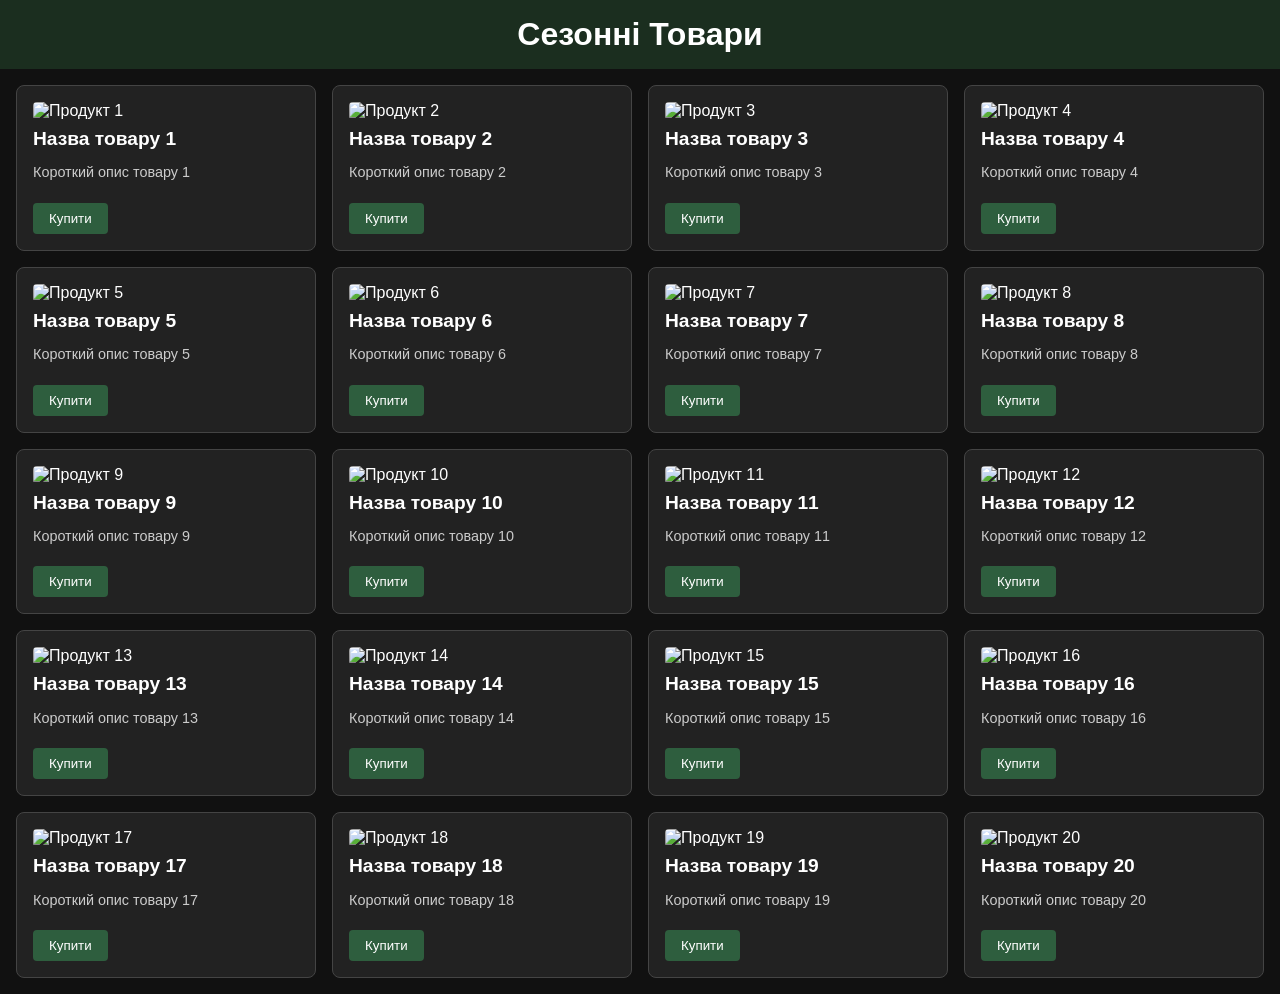
==== index.html @ b9dddbe8 "Update and rename index.html.html to index.html" ====
<!DOCTYPE html>
<html lang="uk">
<head>
  <meta charset="UTF-8">
  <meta name="viewport" content="width=device-width, initial-scale=1.0">
  <title>Сезонні товари</title>
  <link rel="stylesheet" href="styles.css">
</head>
<body>
  <header>
    <h1>Сезонні Товари</h1>
  </header>

  <section class="catalog">
    <!-- 20 товарів -->
    <!-- Товар 1 -->
    <div class="product">
      <img src="https://via.placeholder.com/250x150" alt="Продукт 1">
      <h2>Назва товару 1</h2>
      <p>Короткий опис товару 1</p>
      <button class="buy-btn" onclick="showOrderForm('Назва товару 1')">Купити</button>
    </div>
    <!-- Товари 2–20 -->
    <!-- Автоматично згенеровані -->
    <!-- prettier-ignore -->
    <!-- Копії для інших товарів -->
    <!-- Повторення з новими назвами -->
    
    <!-- JS генерує 19 товарів -->
  </section>

  <section class="order-form" id="orderForm">
    <h2>Замовлення</h2>
    <form onsubmit="submitOrder(event)">
      <input type="text" id="productName" name="product" readonly>
      <input type="text" name="name" placeholder="Ваше ім'я" required>
      <input type="tel" name="phone" placeholder="Телефон або Telegram" required>
      <textarea name="message" placeholder="Коментар (необов'язково)"></textarea>
      <button type="submit" class="submit-btn">Надіслати замовлення</button>
    </form>
  </section>

  <script>
    function showOrderForm(productName) {
      document.getElementById('orderForm').style.display = 'block';
      document.getElementById('productName').value = productName;
      window.scrollTo({ top: document.getElementById('orderForm').offsetTop, behavior: 'smooth' });
    }

    function submitOrder(event) {
      event.preventDefault();
      alert('Замовлення надіслано! З вами зв’яжуться найближчим часом.');
      event.target.reset();
      document.getElementById('orderForm').style.display = 'none';
    }

    // Генерація товарів 2–20
    const catalog = document.querySelector('.catalog');
    for (let i = 2; i <= 20; i++) {
      const product = document.createElement('div');
      product.className = 'product';
      product.innerHTML = `
        <img src="https://via.placeholder.com/250x150" alt="Продукт ${i}">
        <h2>Назва товару ${i}</h2>
        <p>Короткий опис товару ${i}</p>
        <button class="buy-btn" onclick="showOrderForm('Назва товару ${i}')">Купити</button>
      `;
      catalog.appendChild(product);
    }
  </script>
</body>
</html>
---- styles.css ----
body {
    margin: 0;
    font-family: Arial, sans-serif;
    background-color: #111;
    color: #fff;
  }
  
  header {
    background-color: #1b2e1f;
    padding: 1rem;
    text-align: center;
  }
  
  h1 {
    margin: 0;
    font-size: 2rem;
  }
  
  .catalog {
    display: grid;
    grid-template-columns: repeat(auto-fit, minmax(250px, 1fr));
    gap: 1rem;
    padding: 1rem;
  }
  
  .product {
    background-color: #222;
    padding: 1rem;
    border-radius: 8px;
    border: 1px solid #444;
  }
  
  .product img {
    width: 100%;
    border-radius: 4px;
  }
  
  .product h2 {
    font-size: 1.2rem;
    margin: 0.5rem 0;
  }
  
  .product p {
    font-size: 0.9rem;
    color: #ccc;
  }
  
  .buy-btn {
    background-color: #2e5e3e;
    color: #fff;
    border: none;
    padding: 0.5rem 1rem;
    border-radius: 4px;
    cursor: pointer;
    margin-top: 0.5rem;
  }
  
  .buy-btn:hover {
    background-color: #3d7e54;
  }
  
  .order-form {
    display: none;
    background-color: #1a1a1a;
    padding: 1rem;
    margin: 1rem;
    border: 1px solid #444;
    border-radius: 8px;
  }
  
  .order-form input, .order-form textarea {
    width: 100%;
    padding: 0.5rem;
    margin: 0.5rem 0;
    border: none;
    border-radius: 4px;
  }
  
  .submit-btn {
    background-color: #2e5e3e;
    color: #fff;
    border: none;
    padding: 0.5rem 1rem;
    border-radius: 4px;
    cursor: pointer;
  }
  
  .submit-btn:hover {
    background-color: #3d7e54;
  }
  
  /* Адаптивные стили для мобильных устройств */
  @media (max-width: 768px) {
    h1 {
      font-size: 1.5rem;
    }
  
    .catalog {
      grid-template-columns: 1fr 1fr; /* 2 колонки на мобильных */
    }
  
    .product {
      padding: 0.8rem;
    }
  
    .product h2 {
      font-size: 1rem;
    }
  
    .product p {
      font-size: 0.8rem;
    }
  
    .buy-btn {
      padding: 0.4rem 0.8rem;
    }
  }
  
  @media (max-width
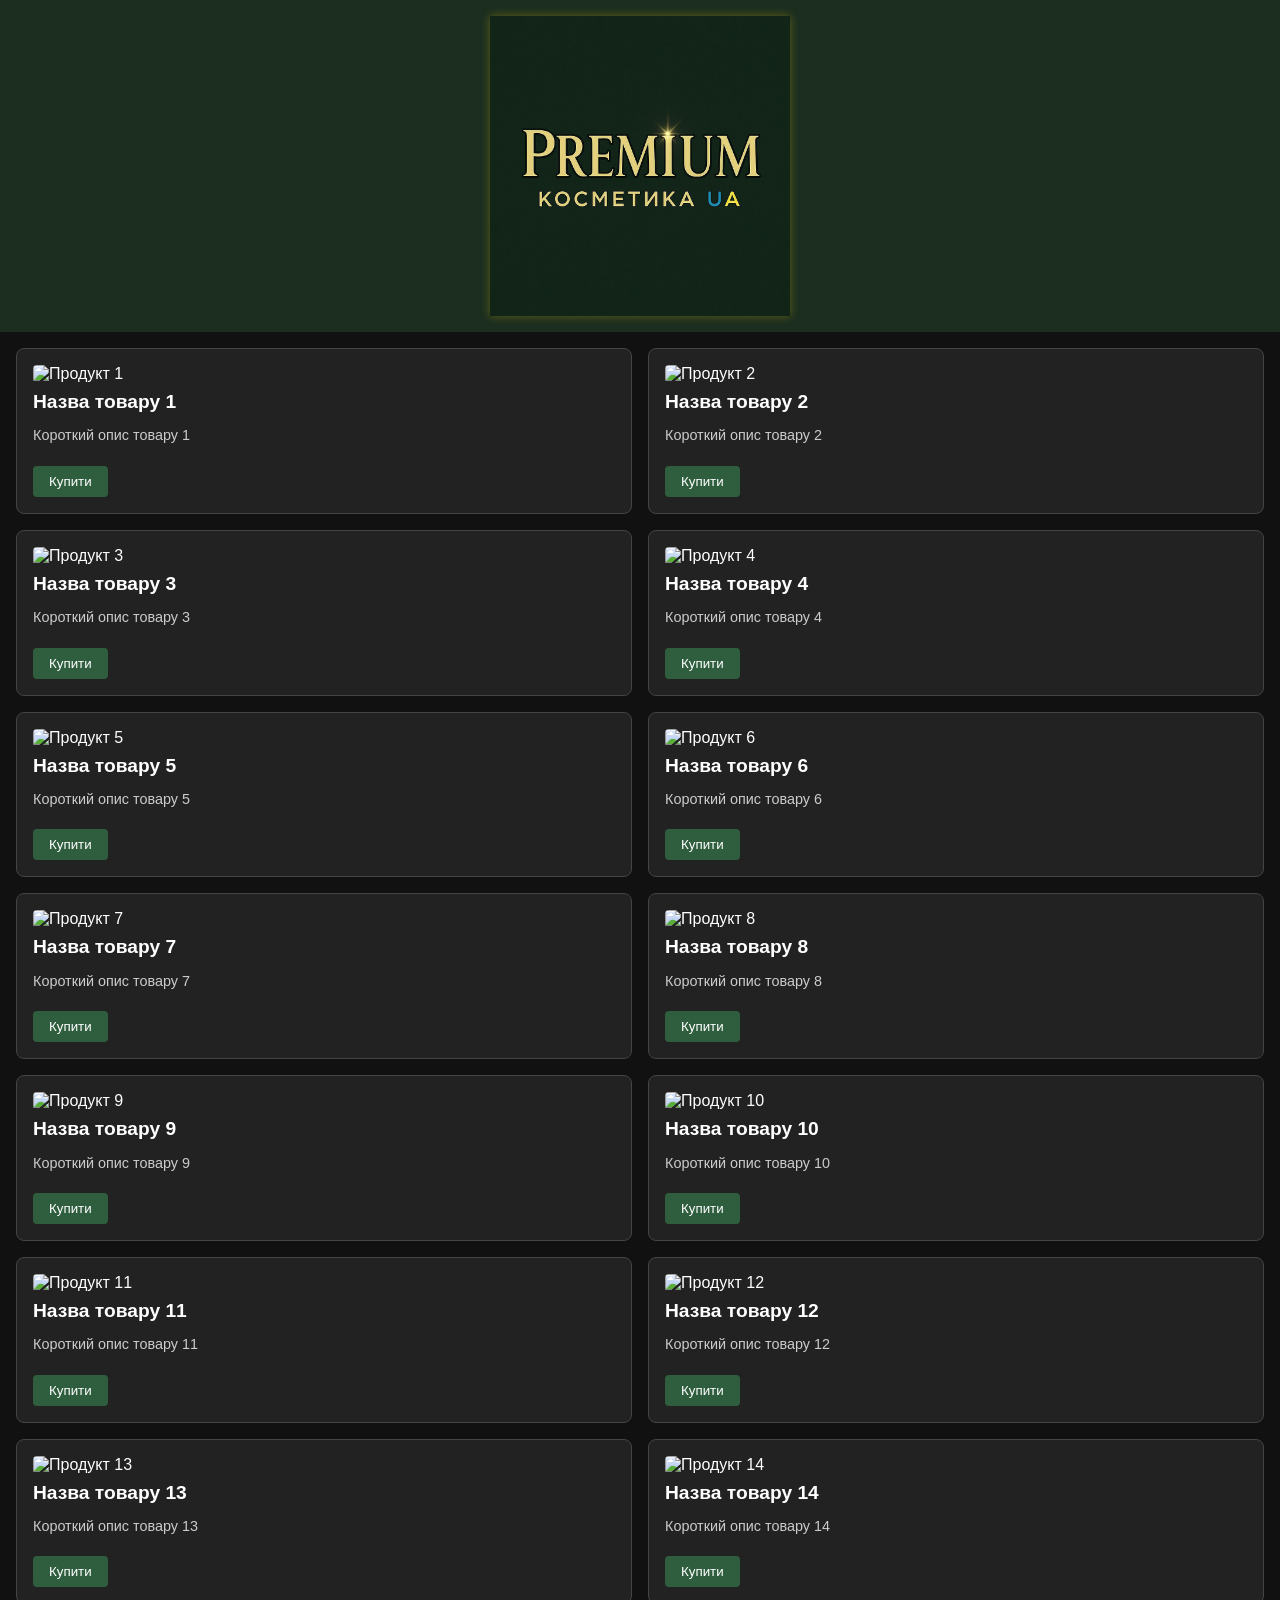
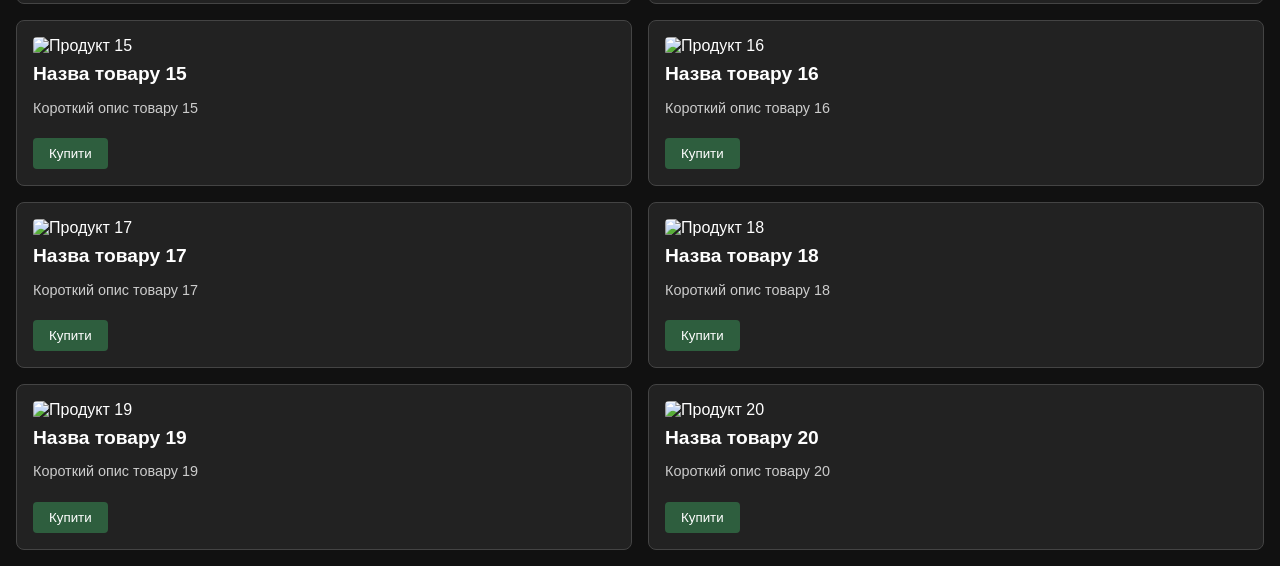
==== commit 059acf1a: "Add files via upload" ====
--- a/index.html
+++ b/index.html
@@ -8,7 +8,10 @@
 </head>
 <body>
   <header>
-    <h1>Сезонні Товари</h1>
+    <img src="photo_5208418690406673694_y.jpg" alt="Косметика premium UA" class="logo">
+
+   
+
   </header>
 
   <section class="catalog">
@@ -69,4 +72,4 @@
     }
   </script>
 </body>
-</html>
+</html>
--- a/styles.css
+++ b/styles.css
@@ -1,120 +1,139 @@
 body {
-    margin: 0;
-    font-family: Arial, sans-serif;
-    background-color: #111;
-    color: #fff;
+  margin: 0;
+  font-family: Arial, sans-serif;
+  background-color: #111;
+  color: #fff;
+}
+
+header {
+  background-color: #1b2e1f;
+  padding: 1rem;
+  text-align: center;
+}
+
+h1 {
+  margin: 0;
+  font-size: 2rem;
+}
+
+.catalog {
+  display: grid;
+  grid-template-columns: repeat(2, 1fr); /* 2 товара на ПК */
+  gap: 1rem;
+  padding: 1rem;
+}
+
+.product {
+  background-color: #222;
+  padding: 1rem;
+  border-radius: 8px;
+  border: 1px solid #444;
+  transition: transform 0.2s ease;
+}
+
+.product:hover {
+  transform: scale(1.02);
+}
+
+.product img {
+  width: 100%;
+  border-radius: 4px;
+}
+
+.product h2 {
+  font-size: 1.2rem;
+  margin: 0.5rem 0;
+}
+
+.product p {
+  font-size: 0.9rem;
+  color: #ccc;
+}
+
+.buy-btn {
+  background-color: #2e5e3e;
+  color: #fff;
+  border: none;
+  padding: 0.5rem 1rem;
+  border-radius: 4px;
+  cursor: pointer;
+  margin-top: 0.5rem;
+}
+
+.buy-btn:hover {
+  background-color: #3d7e54;
+}
+
+.order-form {
+  display: none;
+  background-color: #1a1a1a;
+  padding: 1rem;
+  margin: 1rem;
+  border: 1px solid #444;
+  border-radius: 8px;
+}
+
+.order-form input,
+.order-form textarea {
+  width: 100%;
+  padding: 0.5rem;
+  margin: 0.5rem 0;
+  border: none;
+  border-radius: 4px;
+}
+
+.submit-btn {
+  background-color: #2e5e3e;
+  color: #fff;
+  border: none;
+  padding: 0.5rem 1rem;
+  border-radius: 4px;
+  cursor: pointer;
+}
+
+.submit-btn:hover {
+  background-color: #3d7e54;
+}
+
+/* 📱 Мобильная версия: 1 товар в ряд */
+@media (max-width: 768px) {
+  h1 {
+    font-size: 1.5rem;
+  }
+
+  .catalog {
+    grid-template-columns: 1fr; /* Один товар */
+    padding: 0.5rem;
+  }
+
+  .product {
+    padding: 0.8rem;
+  }
+
+  .product h2 {
+    font-size: 1rem;
+  }
+
+  .product p {
+    font-size: 0.8rem;
+  }
+
+  .buy-btn {
+    padding: 0.4rem 0.8rem;
+  }
+  .logo {
+    max-width: 300px;
+    height: auto;
+    margin: 0 auto;
+    display: block;
+    filter: drop-shadow(0 0 5px rgba(255, 215, 0, 0.3));
   }
   
-  header {
-    background-color: #1b2e1f;
-    padding: 1rem;
-    text-align: center;
-  }
-  
-  h1 {
-    margin: 0;
-    font-size: 2rem;
-  }
-  
-  .catalog {
-    display: grid;
-    grid-template-columns: repeat(auto-fit, minmax(250px, 1fr));
-    gap: 1rem;
-    padding: 1rem;
-  }
-  
-  .product {
-    background-color: #222;
-    padding: 1rem;
-    border-radius: 8px;
-    border: 1px solid #444;
-  }
-  
-  .product img {
-    width: 100%;
-    border-radius: 4px;
-  }
-  
-  .product h2 {
-    font-size: 1.2rem;
-    margin: 0.5rem 0;
-  }
-  
-  .product p {
-    font-size: 0.9rem;
-    color: #ccc;
-  }
-  
-  .buy-btn {
-    background-color: #2e5e3e;
-    color: #fff;
-    border: none;
-    padding: 0.5rem 1rem;
-    border-radius: 4px;
-    cursor: pointer;
-    margin-top: 0.5rem;
-  }
-  
-  .buy-btn:hover {
-    background-color: #3d7e54;
-  }
-  
-  .order-form {
-    display: none;
-    background-color: #1a1a1a;
-    padding: 1rem;
-    margin: 1rem;
-    border: 1px solid #444;
-    border-radius: 8px;
-  }
-  
-  .order-form input, .order-form textarea {
-    width: 100%;
-    padding: 0.5rem;
-    margin: 0.5rem 0;
-    border: none;
-    border-radius: 4px;
-  }
-  
-  .submit-btn {
-    background-color: #2e5e3e;
-    color: #fff;
-    border: none;
-    padding: 0.5rem 1rem;
-    border-radius: 4px;
-    cursor: pointer;
-  }
-  
-  .submit-btn:hover {
-    background-color: #3d7e54;
-  }
-  
-  /* Адаптивные стили для мобильных устройств */
-  @media (max-width: 768px) {
-    h1 {
-      font-size: 1.5rem;
-    }
-  
-    .catalog {
-      grid-template-columns: 1fr 1fr; /* 2 колонки на мобильных */
-    }
-  
-    .product {
-      padding: 0.8rem;
-    }
-  
-    .product h2 {
-      font-size: 1rem;
-    }
-  
-    .product p {
-      font-size: 0.8rem;
-    }
-  
-    .buy-btn {
-      padding: 0.4rem 0.8rem;
-    }
-  }
-  
-  @media (max-width
-  +}
+.logo {
+  max-width: 300px;
+  height: auto;
+  margin: 0 auto;
+  display: block;
+  filter: drop-shadow(0 0 5px rgba(255, 215, 0, 0.3));
+}
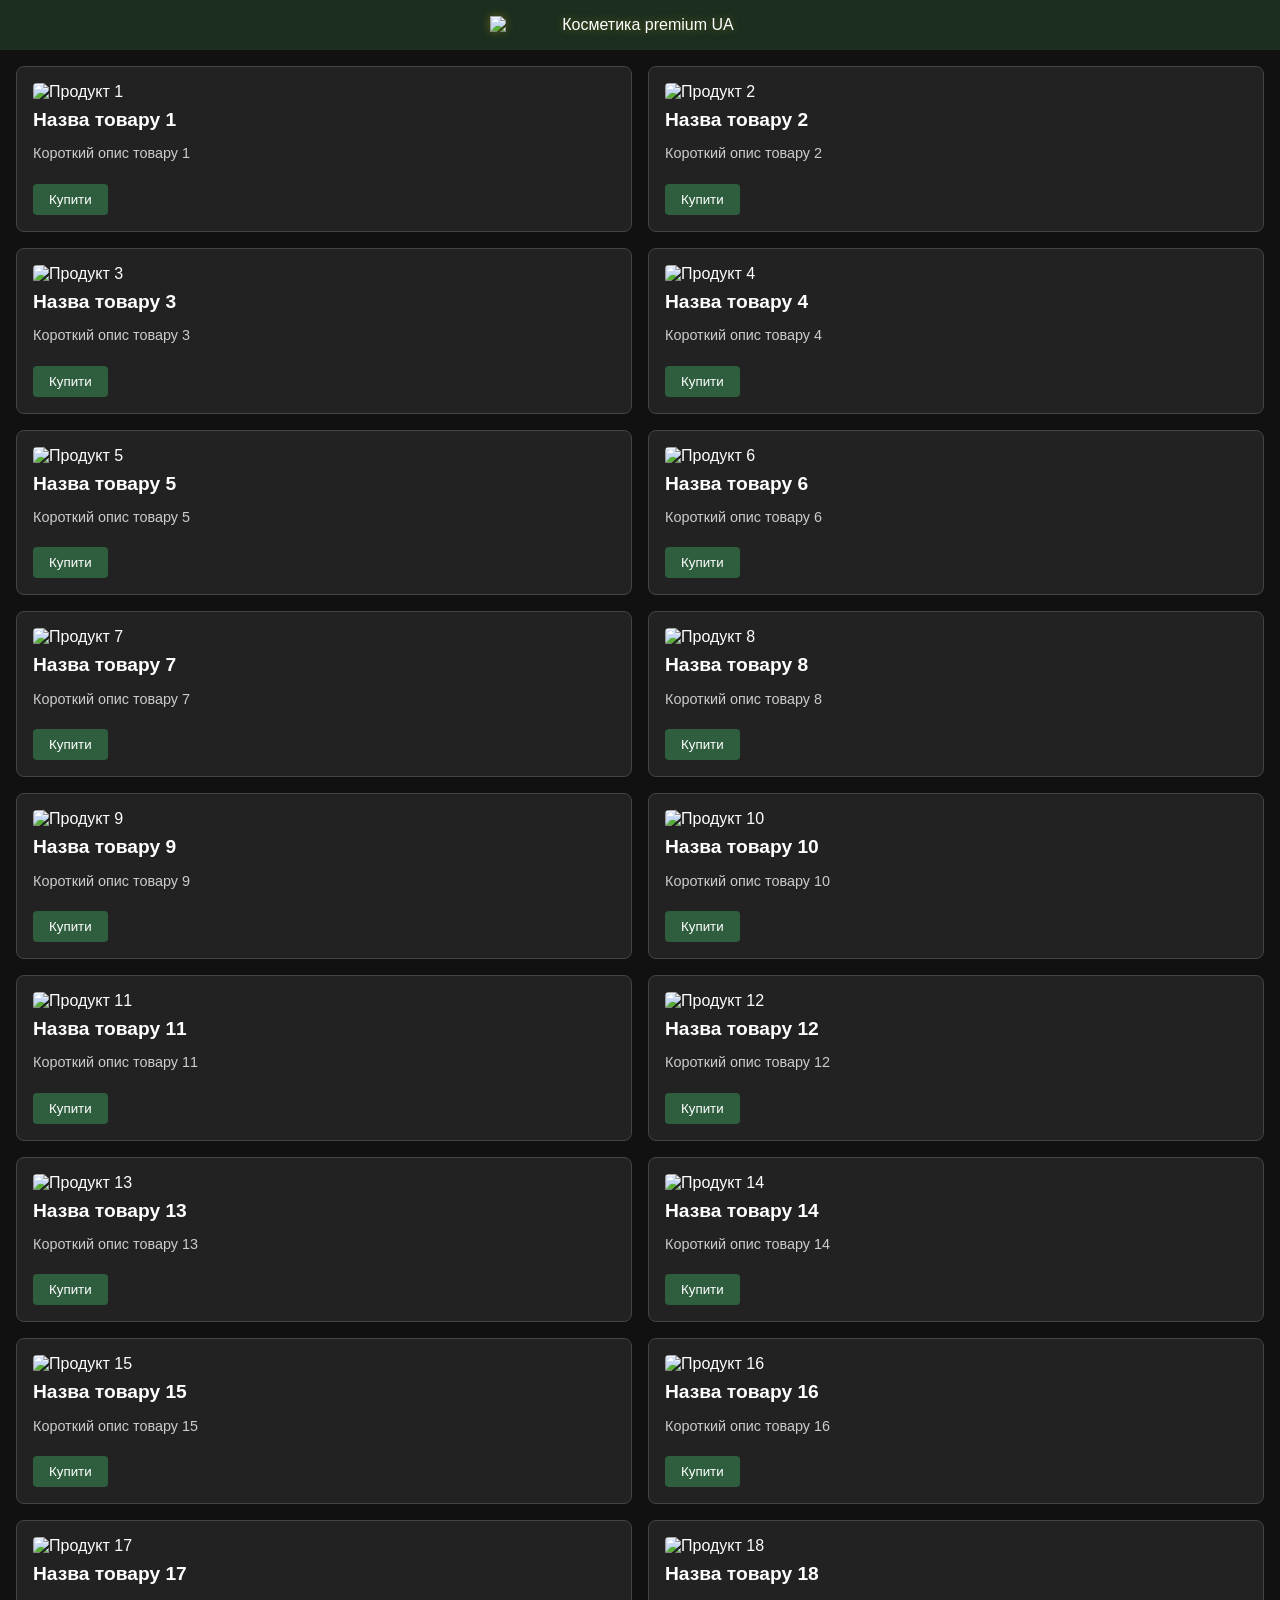
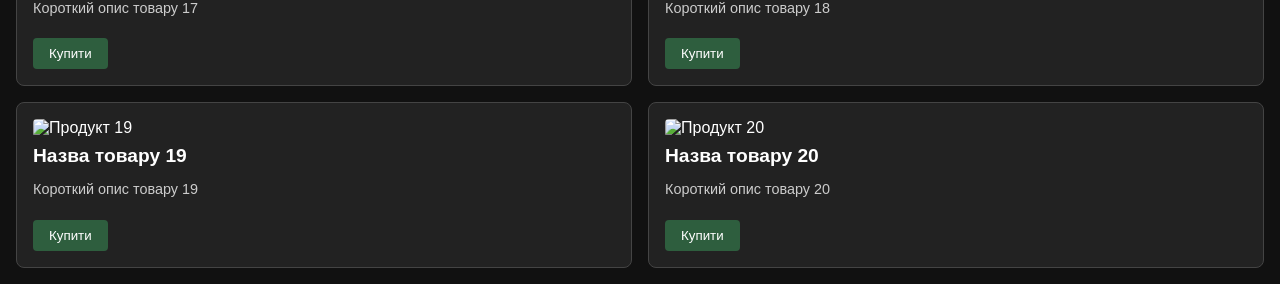
==== commit 04dd1693: "Update index.html" ====
--- a/index.html
+++ b/index.html
@@ -8,7 +8,7 @@
 </head>
 <body>
   <header>
-    <img src="photo_5208418690406673694_y.jpg" alt="Косметика premium UA" class="logo">
+    <img src="photo_5208418690406673693_y.jpg" alt="Косметика premium UA" class="logo">
 
    
 
@@ -72,4 +72,4 @@
     }
   </script>
 </body>
-</html>+</html>
